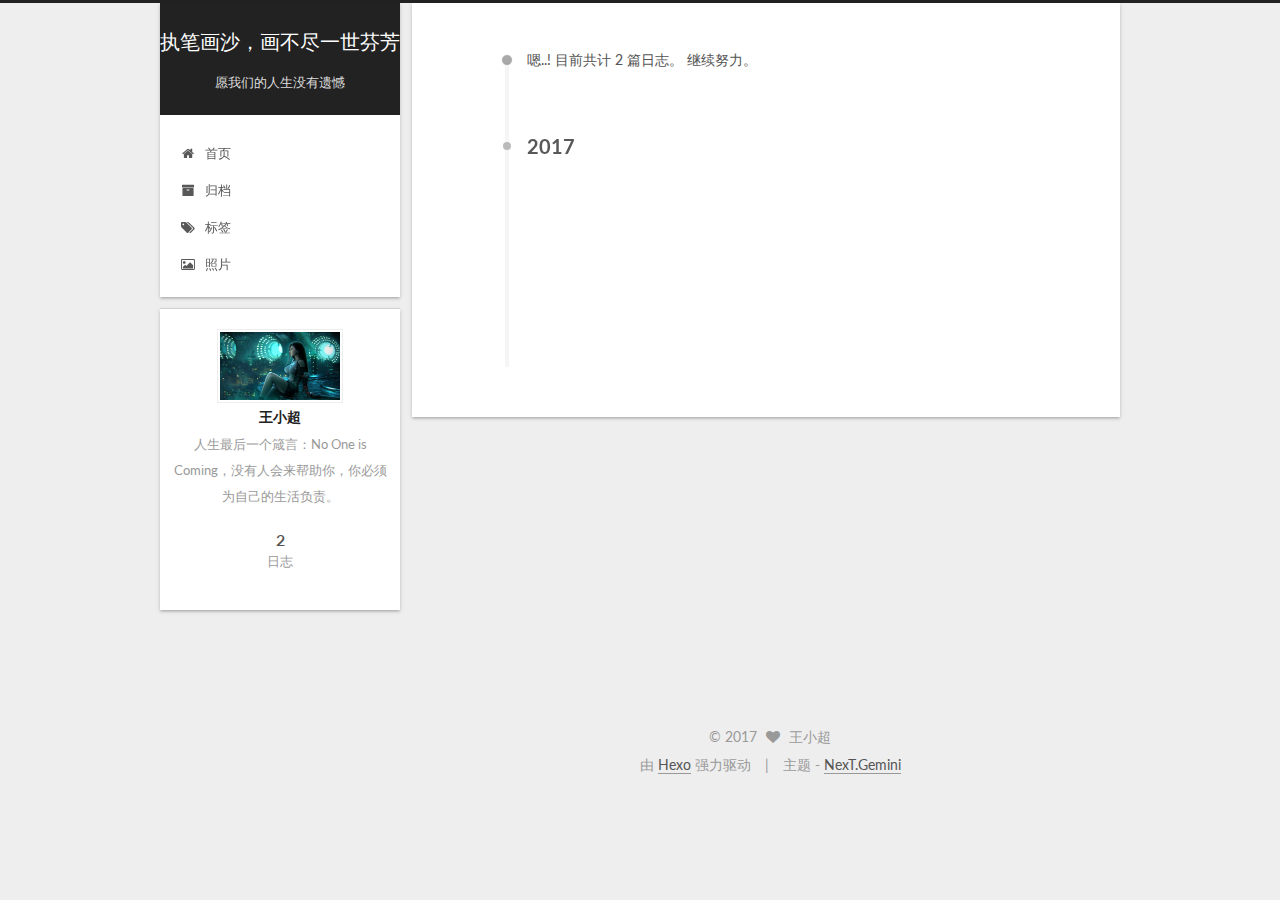
==== archives/index.html @ 7aa0190b "我的博客" ====
<!DOCTYPE html>



  


<html class="theme-next gemini use-motion" lang="zh-Hans">
<head>
  <meta charset="UTF-8"/>
<meta http-equiv="X-UA-Compatible" content="IE=edge" />
<meta name="viewport" content="width=device-width, initial-scale=1, maximum-scale=1"/>
<meta name="theme-color" content="#222">









<meta http-equiv="Cache-Control" content="no-transform" />
<meta http-equiv="Cache-Control" content="no-siteapp" />















  
  
  <link href="/lib/fancybox/source/jquery.fancybox.css?v=2.1.5" rel="stylesheet" type="text/css" />




  
  
  
  

  
    
    
  

  

  

  

  

  
    
    
    <link href="//fonts.googleapis.com/css?family=Lato:300,300italic,400,400italic,700,700italic&subset=latin,latin-ext" rel="stylesheet" type="text/css">
  






<link href="/lib/font-awesome/css/font-awesome.min.css?v=4.6.2" rel="stylesheet" type="text/css" />

<link href="/css/main.css?v=5.1.2" rel="stylesheet" type="text/css" />


  <meta name="keywords" content="Hexo, NexT" />








  <link rel="shortcut icon" type="image/x-icon" href="/favicon.ico?v=5.1.2" />






<meta name="description" content="人生最后一个箴言：No One is Coming，没有人会来帮助你，你必须为自己的生活负责。">
<meta property="og:type" content="website">
<meta property="og:title" content="执笔画沙，画不尽一世芬芳">
<meta property="og:url" content="http://yoursite.com/archives/index.html">
<meta property="og:site_name" content="执笔画沙，画不尽一世芬芳">
<meta property="og:description" content="人生最后一个箴言：No One is Coming，没有人会来帮助你，你必须为自己的生活负责。">
<meta property="og:locale" content="zh-Hans">
<meta name="twitter:card" content="summary">
<meta name="twitter:title" content="执笔画沙，画不尽一世芬芳">
<meta name="twitter:description" content="人生最后一个箴言：No One is Coming，没有人会来帮助你，你必须为自己的生活负责。">



<script type="text/javascript" id="hexo.configurations">
  var NexT = window.NexT || {};
  var CONFIG = {
    root: '/',
    scheme: 'Gemini',
    sidebar: {"position":"left","display":"post","offset":12,"offset_float":12,"b2t":false,"scrollpercent":false,"onmobile":false},
    fancybox: true,
    tabs: true,
    motion: true,
    duoshuo: {
      userId: '0',
      author: '博主'
    },
    algolia: {
      applicationID: '',
      apiKey: '',
      indexName: '',
      hits: {"per_page":10},
      labels: {"input_placeholder":"Search for Posts","hits_empty":"We didn't find any results for the search: ${query}","hits_stats":"${hits} results found in ${time} ms"}
    }
  };
</script>



  <link rel="canonical" href="http://yoursite.com/archives/"/>





  <title>归档 | 执笔画沙，画不尽一世芬芳</title>
  














</head>

<body itemscope itemtype="http://schema.org/WebPage" lang="zh-Hans">

  
  
    
  

  <div class="container sidebar-position-left  page-archive  ">
    <div class="headband"></div>

    <header id="header" class="header" itemscope itemtype="http://schema.org/WPHeader">
      <div class="header-inner"><div class="site-brand-wrapper">
  <div class="site-meta ">
    

    <div class="custom-logo-site-title">
      <a href="/"  class="brand" rel="start">
        <span class="logo-line-before"><i></i></span>
        <span class="site-title">执笔画沙，画不尽一世芬芳</span>
        <span class="logo-line-after"><i></i></span>
      </a>
    </div>
      
        <p class="site-subtitle">愿我们的人生没有遗憾</p>
      
  </div>

  <div class="site-nav-toggle">
    <button>
      <span class="btn-bar"></span>
      <span class="btn-bar"></span>
      <span class="btn-bar"></span>
    </button>
  </div>
</div>

<nav class="site-nav">
  

  
    <ul id="menu" class="menu">
      
        
        <li class="menu-item menu-item-home">
          <a href="/" rel="section">
            
              <i class="menu-item-icon fa fa-fw fa-home"></i> <br />
            
            首页
          </a>
        </li>
      
        
        <li class="menu-item menu-item-archives">
          <a href="/archives/" rel="section">
            
              <i class="menu-item-icon fa fa-fw fa-archive"></i> <br />
            
            归档
          </a>
        </li>
      
        
        <li class="menu-item menu-item-tags">
          <a href="/tags/" rel="section">
            
              <i class="menu-item-icon fa fa-fw fa-tags"></i> <br />
            
            标签
          </a>
        </li>
      
        
        <li class="menu-item menu-item-photo">
          <a href="/" rel="section">
            
              <i class="menu-item-icon fa fa-fw fa-photo"></i> <br />
            
            照片
          </a>
        </li>
      

      
    </ul>
  

  
</nav>



 </div>
    </header>

    <main id="main" class="main">
      <div class="main-inner">
        <div class="content-wrap">
          <div id="content" class="content">
            

  
  
  
  <div class="post-block archive">
    <div id="posts" class="posts-collapse">
      <span class="archive-move-on"></span>

      <span class="archive-page-counter">
        
        
        
          
        
        嗯..! 目前共计 2 篇日志。 继续努力。
      </span>

      

        
        
        

        
          
          <div class="collection-title">
            <h2 class="archive-year motion-element" id="archive-year-2017">2017</h2>
          </div>
        
        

        

  <article class="post post-type-normal" itemscope itemtype="http://schema.org/Article">
    <header class="post-header">

      <h2 class="post-title">
        
            <a class="post-title-link" href="/2017/08/12/王小小的博客/" itemprop="url">
              
                <span itemprop="name">使用说明书</span>
              
            </a>
        
      </h2>

      <div class="post-meta">
        <time class="post-time" itemprop="dateCreated"
              datetime="2017-08-12T22:20:38+08:00"
              content="2017-08-12" >
          08-12
        </time>
      </div>

    </header>
  </article>



      

        
        
        

        
        

        

  <article class="post post-type-normal" itemscope itemtype="http://schema.org/Article">
    <header class="post-header">

      <h2 class="post-title">
        
            <a class="post-title-link" href="/2017/08/12/hello-world/" itemprop="url">
              
                <span itemprop="name">Hello World</span>
              
            </a>
        
      </h2>

      <div class="post-meta">
        <time class="post-time" itemprop="dateCreated"
              datetime="2017-08-12T20:02:56+08:00"
              content="2017-08-12" >
          08-12
        </time>
      </div>

    </header>
  </article>



      

    </div>
  </div>
  
  
  

  



          </div>
          


          

        </div>
        
          
  
  <div class="sidebar-toggle">
    <div class="sidebar-toggle-line-wrap">
      <span class="sidebar-toggle-line sidebar-toggle-line-first"></span>
      <span class="sidebar-toggle-line sidebar-toggle-line-middle"></span>
      <span class="sidebar-toggle-line sidebar-toggle-line-last"></span>
    </div>
  </div>

  <aside id="sidebar" class="sidebar">
    
    <div class="sidebar-inner">

      

      

      <section class="site-overview sidebar-panel sidebar-panel-active">
        <div class="site-author motion-element" itemprop="author" itemscope itemtype="http://schema.org/Person">
          <img class="site-author-image" itemprop="image"
               src="/images/5.jpg"
               alt="王小超" />
          <p class="site-author-name" itemprop="name">王小超</p>
           
              <p class="site-description motion-element" itemprop="description">人生最后一个箴言：No One is Coming，没有人会来帮助你，你必须为自己的生活负责。</p>
          
        </div>
        <nav class="site-state motion-element">

          
            <div class="site-state-item site-state-posts">
              <a href="/archives/">
                <span class="site-state-item-count">2</span>
                <span class="site-state-item-name">日志</span>
              </a>
            </div>
          

          

          

        </nav>

        

        <div class="links-of-author motion-element">
          
        </div>

        
        

        
        

        


      </section>

      

      

    </div>
  </aside>


        
      </div>
    </main>

    <footer id="footer" class="footer">
      <div class="footer-inner">
        <div class="copyright" >
  
  &copy; 
  <span itemprop="copyrightYear">2017</span>
  <span class="with-love">
    <i class="fa fa-heart"></i>
  </span>
  <span class="author" itemprop="copyrightHolder">王小超</span>
</div>


<div class="powered-by">
  由 <a class="theme-link" href="https://hexo.io">Hexo</a> 强力驱动
</div>

<div class="theme-info">
  主题 -
  <a class="theme-link" href="https://github.com/iissnan/hexo-theme-next">
    NexT.Gemini
  </a>
</div>


        

        
      </div>
    </footer>

    
      <div class="back-to-top">
        <i class="fa fa-arrow-up"></i>
        
      </div>
    

  </div>

  

<script type="text/javascript">
  if (Object.prototype.toString.call(window.Promise) !== '[object Function]') {
    window.Promise = null;
  }
</script>









  












  
  <script type="text/javascript" src="/lib/jquery/index.js?v=2.1.3"></script>

  
  <script type="text/javascript" src="/lib/fastclick/lib/fastclick.min.js?v=1.0.6"></script>

  
  <script type="text/javascript" src="/lib/jquery_lazyload/jquery.lazyload.js?v=1.9.7"></script>

  
  <script type="text/javascript" src="/lib/velocity/velocity.min.js?v=1.2.1"></script>

  
  <script type="text/javascript" src="/lib/velocity/velocity.ui.min.js?v=1.2.1"></script>

  
  <script type="text/javascript" src="/lib/fancybox/source/jquery.fancybox.pack.js?v=2.1.5"></script>


  


  <script type="text/javascript" src="/js/src/utils.js?v=5.1.2"></script>

  <script type="text/javascript" src="/js/src/motion.js?v=5.1.2"></script>



  
  


  <script type="text/javascript" src="/js/src/affix.js?v=5.1.2"></script>

  <script type="text/javascript" src="/js/src/schemes/pisces.js?v=5.1.2"></script>



  
  
    <script type="text/javascript" id="motion.page.archive">
      $('.archive-year').velocity('transition.slideLeftIn');
    </script>
  


  


  <script type="text/javascript" src="/js/src/bootstrap.js?v=5.1.2"></script>



  


  




	





  





  






  





  

  

  

  

  

  

</body>
</html>
---- css/main.css ----
/* normalize.css v3.0.2 | MIT License | git.io/normalize */
html {
  font-family: sans-serif; /* 1 */
  -ms-text-size-adjust: 100%; /* 2 */
  -webkit-text-size-adjust: 100%; /* 2 */
}
body {
  margin: 0;
}
article,
aside,
details,
figcaption,
figure,
footer,
header,
hgroup,
main,
menu,
nav,
section,
summary {
  display: block;
}
audio,
canvas,
progress,
video {
  display: inline-block; /* 1 */
  vertical-align: baseline; /* 2 */
}
audio:not([controls]) {
  display: none;
  height: 0;
}
[hidden],
template {
  display: none;
}
a {
  background-color: transparent;
}
a:active,
a:hover {
  outline: 0;
}
abbr[title] {
  border-bottom: 1px dotted;
}
b,
strong {
  font-weight: bold;
}
dfn {
  font-style: italic;
}
h1 {
  font-size: 2em;
  margin: 0.67em 0;
}
mark {
  background: #ff0;
  color: #000;
}
small {
  font-size: 80%;
}
sub,
sup {
  font-size: 75%;
  line-height: 0;
  position: relative;
  vertical-align: baseline;
}
sup {
  top: -0.5em;
}
sub {
  bottom: -0.25em;
}
img {
  border: 0;
}
svg:not(:root) {
  overflow: hidden;
}
figure {
  margin: 1em 40px;
}
hr {
  -moz-box-sizing: content-box;
  box-sizing: content-box;
  height: 0;
}
pre {
  overflow: auto;
}
code,
kbd,
pre,
samp {
  font-family: monospace, monospace;
  font-size: 1em;
}
button,
input,
optgroup,
select,
textarea {
  color: inherit; /* 1 */
  font: inherit; /* 2 */
  margin: 0; /* 3 */
}
button {
  overflow: visible;
}
button,
select {
  text-transform: none;
}
button,
html input[type="button"],
input[type="reset"],
input[type="submit"] {
  -webkit-appearance: button; /* 2 */
  cursor: pointer; /* 3 */
}
button[disabled],
html input[disabled] {
  cursor: default;
}
button::-moz-focus-inner,
input::-moz-focus-inner {
  border: 0;
  padding: 0;
}
input {
  line-height: normal;
}
input[type="checkbox"],
input[type="radio"] {
  box-sizing: border-box; /* 1 */
  padding: 0; /* 2 */
}
input[type="number"]::-webkit-inner-spin-button,
input[type="number"]::-webkit-outer-spin-button {
  height: auto;
}
input[type="search"] {
  -webkit-appearance: textfield; /* 1 */
  -moz-box-sizing: content-box;
  -webkit-box-sizing: content-box; /* 2 */
  box-sizing: content-box;
}
input[type="search"]::-webkit-search-cancel-button,
input[type="search"]::-webkit-search-decoration {
  -webkit-appearance: none;
}
fieldset {
  border: 1px solid #c0c0c0;
  margin: 0 2px;
  padding: 0.35em 0.625em 0.75em;
}
legend {
  border: 0; /* 1 */
  padding: 0; /* 2 */
}
textarea {
  overflow: auto;
}
optgroup {
  font-weight: bold;
}
table {
  border-collapse: collapse;
  border-spacing: 0;
}
td,
th {
  padding: 0;
}
::selection {
  background: #262a30;
  color: #fff;
}
body {
  position: relative;
  font-family: 'Lato', "PingFang SC", "Microsoft YaHei", sans-serif;
  font-size: 14px;
  line-height: 2;
  color: #555;
  background: #eee;
}
@media (max-width: 767px) {
  body {
    padding-right: 0 !important;
  }
}
@media (min-width: 768px) and (max-width: 991px) {
  body {
    padding-right: 0 !important;
  }
}
@media (min-width: 1600px) {
  body {
    font-size: 16px;
  }
}
h1,
h2,
h3,
h4,
h5,
h6 {
  margin: 0;
  padding: 0;
  font-weight: bold;
  line-height: 1.5;
  font-family: 'Lato', "PingFang SC", "Microsoft YaHei", sans-serif;
}
h2,
h3,
h4,
h5,
h6 {
  margin: 20px 0 15px;
}
h1 {
  font-size: 22px;
}
@media (max-width: 767px) {
  h1 {
    font-size: 18px;
  }
}
h2 {
  font-size: 20px;
}
@media (max-width: 767px) {
  h2 {
    font-size: 16px;
  }
}
h3 {
  font-size: 18px;
}
@media (max-width: 767px) {
  h3 {
    font-size: 14px;
  }
}
h4 {
  font-size: 16px;
}
@media (max-width: 767px) {
  h4 {
    font-size: 12px;
  }
}
h5 {
  font-size: 14px;
}
@media (max-width: 767px) {
  h5 {
    font-size: 10px;
  }
}
h6 {
  font-size: 12px;
}
@media (max-width: 767px) {
  h6 {
    font-size: 8px;
  }
}
p {
  margin: 0 0 20px 0;
}
a {
  color: #555;
  text-decoration: none;
  border-bottom: 1px solid #999;
  word-wrap: break-word;
}
a:hover {
  color: #222;
  border-bottom-color: #222;
}
blockquote {
  margin: 0;
  padding: 0;
}
img {
  display: block;
  margin: auto;
  max-width: 100%;
  height: auto;
}
hr {
  margin: 40px 0;
  height: 3px;
  border: none;
  background-color: #ddd;
  background-image: repeating-linear-gradient(-45deg, #fff, #fff 4px, transparent 4px, transparent 8px);
}
blockquote {
  padding: 0 15px;
  color: #666;
  border-left: 4px solid #ddd;
}
blockquote cite::before {
  content: "-";
  padding: 0 5px;
}
dt {
  font-weight: 700;
}
dd {
  margin: 0;
  padding: 0;
}
.text-left {
  text-align: left;
}
.text-center {
  text-align: center;
}
.text-right {
  text-align: right;
}
.text-justify {
  text-align: justify;
}
.text-nowrap {
  white-space: nowrap;
}
.text-lowercase {
  text-transform: lowercase;
}
.text-uppercase {
  text-transform: uppercase;
}
.text-capitalize {
  text-transform: capitalize;
}
.center-block {
  display: block;
  margin-left: auto;
  margin-right: auto;
}
.clearfix:before,
.clearfix:after {
  content: " ";
  display: table;
}
.clearfix:after {
  clear: both;
}
.pullquote {
  width: 45%;
}
.pullquote.left {
  float: left;
  margin-left: 5px;
  margin-right: 10px;
}
.pullquote.right {
  float: right;
  margin-left: 10px;
  margin-right: 5px;
}
.affix.affix.affix {
  position: fixed;
}
.translation {
  margin-top: -20px;
  font-size: 14px;
  color: #999;
}
.scrollbar-measure {
  width: 100px;
  height: 100px;
  overflow: scroll;
  position: absolute;
  top: -9999px;
}
.use-motion .motion-element {
  opacity: 0;
}
table {
  margin: 20px 0;
  width: 100%;
  border-collapse: collapse;
  border-spacing: 0;
  border: 1px solid #ddd;
  font-size: 14px;
  table-layout: fixed;
  word-wrap: break-all;
}
table>tbody>tr:nth-of-type(odd) {
  background-color: #f9f9f9;
}
table>tbody>tr:hover {
  background-color: #f5f5f5;
}
caption,
th,
td {
  padding: 8px;
  text-align: left;
  vertical-align: middle;
  font-weight: normal;
}
th,
td {
  border-bottom: 3px solid #ddd;
  border-right: 1px solid #eee;
}
th {
  padding-bottom: 10px;
  font-weight: 700;
}
td {
  border-bottom-width: 1px;
}
html,
body {
  height: 100%;
}
.container {
  position: relative;
  min-height: 100%;
}
.header-inner {
  margin: 0 auto;
  padding: 100px 0 70px;
  width: calc(100% - 252px);
}
@media (min-width: 1600px) {
  .container .header-inner {
    width: 900px;
  }
}
.main {
  padding-bottom: 150px;
}
.main-inner {
  margin: 0 auto;
  width: calc(100% - 252px);
}
@media (min-width: 1600px) {
  .container .main-inner {
    width: 900px;
  }
}
.footer {
  position: absolute;
  left: 0;
  bottom: 0;
  width: 100%;
  min-height: 50px;
}
.footer-inner {
  box-sizing: border-box;
  margin: 20px auto;
  width: calc(100% - 252px);
}
@media (min-width: 1600px) {
  .container .footer-inner {
    width: 900px;
  }
}
pre,
.highlight {
  overflow: auto;
  margin: 20px 0;
  padding: 0;
  font-size: 13px;
  color: #4d4d4c;
  background: #f7f7f7;
  line-height: 1.6;
}
pre,
code {
  font-family: consolas, Menlo, "PingFang SC", "Microsoft YaHei", monospace;
}
code {
  padding: 2px 4px;
  word-wrap: break-word;
  color: #555;
  background: #eee;
  border-radius: 3px;
  font-size: 13px;
}
pre code {
  padding: 0;
  color: #4d4d4c;
  background: none;
  text-shadow: none;
}
.highlight {
  border-radius: 1px;
}
.highlight pre {
  border: none;
  margin: 0;
  padding: 10px 0;
}
.highlight table {
  margin: 0;
  width: auto;
  border: none;
}
.highlight td {
  border: none;
  padding: 0;
}
.highlight figcaption {
  font-size: 1em;
  color: #4d4d4c;
  line-height: 1em;
  margin-bottom: 1em;
}
.highlight figcaption:before,
.highlight figcaption:after {
  content: " ";
  display: table;
}
.highlight figcaption:after {
  clear: both;
}
.highlight figcaption a {
  float: right;
  color: #4d4d4c;
}
.highlight figcaption a:hover {
  border-bottom-color: #4d4d4c;
}
.highlight .gutter pre {
  padding-left: 10px;
  padding-right: 10px;
  color: #869194;
  text-align: right;
  background-color: #eff2f3;
}
.highlight .code pre {
  width: 100%;
  padding-left: 10px;
  padding-right: 10px;
  background-color: #f7f7f7;
}
.highlight .line {
  height: 20px;
}
.gutter {
  -webkit-user-select: none;
  -moz-user-select: none;
  -ms-user-select: none;
  user-select: none;
}
.gist table {
  width: auto;
}
.gist table td {
  border: none;
}
pre .deletion {
  background: #fdd;
}
pre .addition {
  background: #dfd;
}
pre .meta {
  color: #8959a8;
}
pre .comment {
  color: #8e908c;
}
pre .variable,
pre .attribute,
pre .tag,
pre .regexp,
pre .ruby .constant,
pre .xml .tag .title,
pre .xml .pi,
pre .xml .doctype,
pre .html .doctype,
pre .css .id,
pre .css .class,
pre .css .pseudo {
  color: #c82829;
}
pre .number,
pre .preprocessor,
pre .built_in,
pre .literal,
pre .params,
pre .constant,
pre .command {
  color: #f5871f;
}
pre .ruby .class .title,
pre .css .rules .attribute,
pre .string,
pre .value,
pre .inheritance,
pre .header,
pre .ruby .symbol,
pre .xml .cdata,
pre .special,
pre .number,
pre .formula {
  color: #718c00;
}
pre .title,
pre .css .hexcolor {
  color: #3e999f;
}
pre .function,
pre .python .decorator,
pre .python .title,
pre .ruby .function .title,
pre .ruby .title .keyword,
pre .perl .sub,
pre .javascript .title,
pre .coffeescript .title {
  color: #4271ae;
}
pre .keyword,
pre .javascript .function {
  color: #8959a8;
}
.full-image.full-image.full-image {
  border: none;
  max-width: 100%;
  width: auto;
  margin: 20px auto;
}
@media (min-width: 992px) {
  .full-image.full-image.full-image {
    max-width: none;
    width: 118%;
    margin: 0 -9%;
  }
}
.blockquote-center,
.page-home .post-type-quote blockquote,
.page-post-detail .post-type-quote blockquote {
  position: relative;
  margin: 40px 0;
  padding: 0;
  border-left: none;
  text-align: center;
}
.blockquote-center::before,
.page-home .post-type-quote blockquote::before,
.page-post-detail .post-type-quote blockquote::before,
.blockquote-center::after,
.page-home .post-type-quote blockquote::after,
.page-post-detail .post-type-quote blockquote::after {
  position: absolute;
  content: ' ';
  display: block;
  width: 100%;
  height: 24px;
  opacity: 0.2;
  background-repeat: no-repeat;
  background-position: 0 -6px;
  background-size: 22px 22px;
}
.blockquote-center::before,
.page-home .post-type-quote blockquote::before,
.page-post-detail .post-type-quote blockquote::before {
  top: -20px;
  background-image: url("../images/quote-l.svg");
  border-top: 1px solid #ccc;
}
.blockquote-center::after,
.page-home .post-type-quote blockquote::after,
.page-post-detail .post-type-quote blockquote::after {
  bottom: -20px;
  background-image: url("../images/quote-r.svg");
  border-bottom: 1px solid #ccc;
  background-position: 100% 8px;
}
.blockquote-center p,
.page-home .post-type-quote blockquote p,
.page-post-detail .post-type-quote blockquote p,
.blockquote-center div,
.page-home .post-type-quote blockquote div,
.page-post-detail .post-type-quote blockquote div {
  text-align: center;
}
.post .post-body .group-picture img {
  box-sizing: border-box;
  padding: 0 3px;
  border: none;
}
.post .group-picture-row {
  overflow: hidden;
  margin-top: 6px;
}
.post .group-picture-row:first-child {
  margin-top: 0;
}
.post .group-picture-column {
  float: left;
}
.page-post-detail .post-body .group-picture-column {
  float: none;
  margin-top: 10px;
  width: auto !important;
}
.page-post-detail .post-body .group-picture-column img {
  margin: 0 auto;
}
.page-archive .group-picture-container {
  overflow: hidden;
}
.page-archive .group-picture-row {
  float: left;
}
.page-archive .group-picture-row:first-child {
  margin-top: 6px;
}
.page-archive .group-picture-column {
  max-width: 150px;
  max-height: 150px;
}
.post-body .note {
  position: relative;
  padding: 15px;
  margin-bottom: 20px;
  border: 1px solid #eee;
  border-left-width: 5px;
  border-radius: 3px;
}
.post-body .note h2,
.post-body .note h3,
.post-body .note h4,
.post-body .note h5,
.post-body .note h6 {
  margin-top: 0;
  margin-bottom: 0;
  border-bottom: initial;
  padding-top: 0 !important;
}
.post-body .note p:first-child,
.post-body .note ul:first-child,
.post-body .note ol:first-child,
.post-body .note table:first-child,
.post-body .note pre:first-child,
.post-body .note blockquote:first-child {
  margin-top: 0;
}
.post-body .note p:last-child,
.post-body .note ul:last-child,
.post-body .note ol:last-child,
.post-body .note table:last-child,
.post-body .note pre:last-child,
.post-body .note blockquote:last-child {
  margin-bottom: 0;
}
.post-body .note.default {
  border-left-color: #777;
}
.post-body .note.default h2,
.post-body .note.default h3,
.post-body .note.default h4,
.post-body .note.default h5,
.post-body .note.default h6 {
  color: #777;
}
.post-body .note.primary {
  border-left-color: #6f42c1;
}
.post-body .note.primary h2,
.post-body .note.primary h3,
.post-body .note.primary h4,
.post-body .note.primary h5,
.post-body .note.primary h6 {
  color: #6f42c1;
}
.post-body .note.info {
  border-left-color: #428bca;
}
.post-body .note.info h2,
.post-body .note.info h3,
.post-body .note.info h4,
.post-body .note.info h5,
.post-body .note.info h6 {
  color: #428bca;
}
.post-body .note.success {
  border-left-color: #5cb85c;
}
.post-body .note.success h2,
.post-body .note.success h3,
.post-body .note.success h4,
.post-body .note.success h5,
.post-body .note.success h6 {
  color: #5cb85c;
}
.post-body .note.warning {
  border-left-color: #f0ad4e;
}
.post-body .note.warning h2,
.post-body .note.warning h3,
.post-body .note.warning h4,
.post-body .note.warning h5,
.post-body .note.warning h6 {
  color: #f0ad4e;
}
.post-body .note.danger {
  border-left-color: #d9534f;
}
.post-body .note.danger h2,
.post-body .note.danger h3,
.post-body .note.danger h4,
.post-body .note.danger h5,
.post-body .note.danger h6 {
  color: #d9534f;
}
.post-body .label {
  display: inline;
  padding: 0 2px;
  white-space: nowrap;
}
.post-body .label.default {
  background-color: #f0f0f0;
}
.post-body .label.primary {
  background-color: #efe6f7;
}
.post-body .label.info {
  background-color: #e5f2f8;
}
.post-body .label.success {
  background-color: #e7f4e9;
}
.post-body .label.warning {
  background-color: #fcf6e1;
}
.post-body .label.danger {
  background-color: #fae8eb;
}
.post-body .tabs {
  position: relative;
  display: block;
  margin-bottom: 20px;
  padding-top: 10px;
}
.post-body .tabs ul.nav-tabs {
  margin: 0;
  padding: 0;
  display: flex;
  margin-bottom: -1px;
}
@media (max-width: 413px) {
  .post-body .tabs ul.nav-tabs {
    display: block;
    margin-bottom: 5px;
  }
}
.post-body .tabs ul.nav-tabs li.tab {
  list-style-type: none !important;
  margin: 0 0.25em 0 0;
  border-top: 3px solid transparent;
  border-left: 1px solid transparent;
  border-right: 1px solid transparent;
}
@media (max-width: 413px) {
  .post-body .tabs ul.nav-tabs li.tab {
    margin: initial;
    border-top: 1px solid transparent;
    border-left: 3px solid transparent;
    border-right: 1px solid transparent;
    border-bottom: 1px solid transparent;
  }
}
.post-body .tabs ul.nav-tabs li.tab a {
  outline: 0;
  border-bottom: initial;
  display: block;
  line-height: 1.8em;
  padding: 0.25em 0.75em;
  transition-duration: 0.2s;
  transition-timing-function: ease-out;
  transition-delay: 0s;
}
.post-body .tabs ul.nav-tabs li.tab a i {
  width: 1.285714285714286em;
}
.post-body .tabs ul.nav-tabs li.tab.active {
  border-top: 3px solid #fc6423;
  border-left: 1px solid #ddd;
  border-right: 1px solid #ddd;
  background-color: #fff;
}
@media (max-width: 413px) {
  .post-body .tabs ul.nav-tabs li.tab.active {
    border-top: 1px solid #ddd;
    border-left: 3px solid #fc6423;
    border-right: 1px solid #ddd;
    border-bottom: 1px solid #ddd;
  }
}
.post-body .tabs ul.nav-tabs li.tab.active a {
  cursor: default;
  color: #555;
}
.post-body .tabs .tab-content {
  background-color: #fff;
}
.post-body .tabs .tab-content .tab-pane {
  border: 1px solid #ddd;
  padding: 20px 20px 0 20px;
}
.post-body .tabs .tab-content .tab-pane:not(.active) {
  display: none !important;
}
.post-body .tabs .tab-content .tab-pane.active {
  display: block !important;
}
.btn {
  display: inline-block;
  padding: 0 20px;
  font-size: 14px;
  color: #fff;
  background: #222;
  border: 2px solid #555;
  text-decoration: none;
  border-radius: 0;
  transition-property: background-color;
  transition-duration: 0.2s;
  transition-timing-function: ease-in-out;
  transition-delay: 0s;
}
.btn:hover,
.post-button .btn:hover {
  border-color: #222;
  color: #fff;
  background: #222;
}
.btn-bar {
  display: block;
  width: 22px;
  height: 2px;
  background: #555;
  border-radius: 1px;
}
.btn-bar+.btn-bar {
  margin-top: 4px;
}
.pagination {
  margin: 120px 0 40px;
  text-align: center;
  border-top: 1px solid #eee;
}
.page-number-basic,
.pagination .prev,
.pagination .next,
.pagination .page-number,
.pagination .space {
  display: inline-block;
  position: relative;
  top: -1px;
  margin: 0 10px;
  padding: 0 10px;
  line-height: 30px;
}
@media (max-width: 767px) {
  .page-number-basic,
  .pagination .prev,
  .pagination .next,
  .pagination .page-number,
  .pagination .space {
    margin: 0 5px;
  }
}
.pagination .prev,
.pagination .next,
.pagination .page-number {
  border-bottom: 0;
  border-top: 1px solid #eee;
  transition-property: border-color;
  transition-duration: 0.2s;
  transition-timing-function: ease-in-out;
  transition-delay: 0s;
}
.pagination .prev:hover,
.pagination .next:hover,
.pagination .page-number:hover {
  border-top-color: #222;
}
.pagination .space {
  padding: 0;
  margin: 0;
}
.pagination .prev {
  margin-left: 0;
}
.pagination .next {
  margin-right: 0;
}
.pagination .page-number.current {
  color: #fff;
  background: #ccc;
  border-top-color: #ccc;
}
@media (max-width: 767px) {
  .pagination {
    border-top: none;
  }
  .pagination .prev,
  .pagination .next,
  .pagination .page-number {
    margin-bottom: 10px;
    border-top: 0;
    border-bottom: 1px solid #eee;
  }
  .pagination .prev:hover,
  .pagination .next:hover,
  .pagination .page-number:hover {
    border-bottom-color: #222;
  }
}
.comments {
  margin: 60px 20px 0;
}
.tag-cloud {
  text-align: center;
}
.tag-cloud a {
  display: inline-block;
  margin: 10px;
}
.back-to-top {
  box-sizing: border-box;
  position: fixed;
  bottom: -100px;
  right: 30px;
  z-index: 1050;
  padding: 0 6px;
  width: 24px;
  background: #222;
  font-size: 12px;
  opacity: 0.6;
  color: #fff;
  cursor: pointer;
  text-align: center;
  -webkit-transform: translateZ(0);
  transition-property: bottom;
  transition-duration: 0.2s;
  transition-timing-function: ease-in-out;
  transition-delay: 0s;
}
@media (min-width: 768px) and (max-width: 991px) {
  .back-to-top {
    display: none !important;
  }
}
@media (max-width: 767px) {
  .back-to-top {
    display: none !important;
  }
}
.back-to-top.back-to-top-on {
  bottom: 30px;
}
.header {
  background: transparent;
}
.header-inner {
  position: relative;
}
.headband {
  height: 3px;
  background: #222;
}
.site-meta {
  margin: 0;
  text-align: center;
}
@media (max-width: 767px) {
  .site-meta {
    text-align: center;
  }
}
.brand {
  position: relative;
  display: inline-block;
  padding: 0 40px;
  color: #fff;
  background: #222;
  border-bottom: none;
}
.brand:hover {
  color: #fff;
}
.logo {
  display: inline-block;
  margin-right: 5px;
  line-height: 36px;
  vertical-align: top;
}
.site-title {
  display: inline-block;
  vertical-align: top;
  line-height: 36px;
  font-size: 20px;
  font-weight: normal;
  font-family: 'Lato', "PingFang SC", "Microsoft YaHei", sans-serif;
}
.site-subtitle {
  margin-top: 10px;
  font-size: 13px;
  color: #ddd;
}
.use-motion .brand {
  opacity: 0;
}
.use-motion .logo,
.use-motion .site-title,
.use-motion .site-subtitle {
  opacity: 0;
  position: relative;
  top: -10px;
}
.site-nav-toggle {
  display: none;
  position: absolute;
  top: 10px;
  left: 10px;
}
@media (max-width: 767px) {
  .site-nav-toggle {
    display: block;
  }
}
.site-nav-toggle button {
  margin-top: 2px;
  padding: 9px 10px;
  background: transparent;
  border: none;
}
@media (max-width: 767px) {
  .site-nav {
    display: none;
    margin: 0 -10px;
    padding: 0 10px;
    clear: both;
    border-top: 1px solid #ddd;
  }
}
@media (min-width: 768px) and (max-width: 991px) {
  .site-nav {
    display: block !important;
  }
}
@media (min-width: 992px) {
  .site-nav {
    display: block !important;
  }
}
.menu {
  margin-top: 20px;
  padding-left: 0;
  text-align: center;
}
.menu .menu-item {
  display: inline-block;
  margin: 0 10px;
  list-style: none;
}
@media screen and (max-width: 767px) {
  .menu .menu-item {
    margin-top: 10px;
  }
}
.menu .menu-item a {
  display: block;
  font-size: 13px;
  line-height: inherit;
  border-bottom: 1px solid transparent;
  transition-property: border-color;
  transition-duration: 0.2s;
  transition-timing-function: ease-in-out;
  transition-delay: 0s;
}
.menu .menu-item a:hover,
.menu-item-active a {
  border-bottom-color: #222;
}
.menu .menu-item .fa {
  margin-right: 5px;
}
.use-motion .menu-item {
  opacity: 0;
}
.post-body {
  font-family: 'Lato', "PingFang SC", "Microsoft YaHei", sans-serif;
}
@media (max-width: 767px) {
  .post-body {
    word-break: break-word;
  }
}
.post-body .fancybox img {
  display: block !important;
  margin: 0 auto;
  cursor: pointer;
  cursor: zoom-in;
  cursor: -webkit-zoom-in;
}
.post-body .image-caption,
.post-body .figure .caption {
  margin: 10px auto 15px;
  text-align: center;
  font-size: 14px;
  color: #999;
  font-weight: bold;
  line-height: 1;
}
.post-sticky-flag {
  display: inline-block;
  font-size: 16px;
  -ms-transform: rotate(30deg);
  -webkit-transform: rotate(30deg);
  -moz-transform: rotate(30deg);
  -ms-transform: rotate(30deg);
  -o-transform: rotate(30deg);
  transform: rotate(30deg);
}
.posts-expand {
  padding-top: 40px;
}
@media (max-width: 767px) {
  .posts-expand {
    margin: 0 20px;
  }
  .post-body pre {
    padding: 10px;
  }
  .post-body pre .gutter pre {
    padding-right: 10px;
  }
  .post-body .highlight {
    margin-left: 0px;
    margin-right: 0px;
    padding: 0;
  }
  .post-body .highlight .gutter pre {
    padding-right: 10px;
  }
}
@media (min-width: 992px) {
  .posts-expand .post-body {
    text-align: justify;
  }
}
.posts-expand .post-body h2,
.posts-expand .post-body h3,
.posts-expand .post-body h4,
.posts-expand .post-body h5,
.posts-expand .post-body h6 {
  padding-top: 10px;
}
.posts-expand .post-body h2 .header-anchor,
.posts-expand .post-body h3 .header-anchor,
.posts-expand .post-body h4 .header-anchor,
.posts-expand .post-body h5 .header-anchor,
.posts-expand .post-body h6 .header-anchor {
  float: right;
  margin-left: 10px;
  color: #ccc;
  border-bottom-style: none;
  visibility: hidden;
}
.posts-expand .post-body h2 .header-anchor:hover,
.posts-expand .post-body h3 .header-anchor:hover,
.posts-expand .post-body h4 .header-anchor:hover,
.posts-expand .post-body h5 .header-anchor:hover,
.posts-expand .post-body h6 .header-anchor:hover {
  color: inherit;
}
.posts-expand .post-body h2:hover .header-anchor,
.posts-expand .post-body h3:hover .header-anchor,
.posts-expand .post-body h4:hover .header-anchor,
.posts-expand .post-body h5:hover .header-anchor,
.posts-expand .post-body h6:hover .header-anchor {
  visibility: visible;
}
.posts-expand .post-body ul li {
  list-style: circle;
}
.posts-expand .post-body img {
  box-sizing: border-box;
  margin: auto;
  padding: 3px;
  border: 1px solid #ddd;
}
.posts-expand .fancybox img {
  margin: 0 auto;
}
@media (max-width: 767px) {
  .posts-collapse {
    margin: 0 20px;
  }
  .posts-collapse .post-title,
  .posts-collapse .post-meta {
    display: block;
    width: auto;
    text-align: left;
  }
}
.posts-collapse {
  position: relative;
  z-index: 1010;
  margin-left: 55px;
}
.posts-collapse::after {
  content: " ";
  position: absolute;
  top: 20px;
  left: 0;
  margin-left: -2px;
  width: 4px;
  height: 100%;
  background: #f5f5f5;
  z-index: -1;
}
@media (max-width: 767px) {
  .posts-collapse {
    margin: 0 20px;
  }
}
.posts-collapse .collection-title {
  position: relative;
  margin: 60px 0;
}
.posts-collapse .collection-title h1,
.posts-collapse .collection-title h2 {
  margin-left: 20px;
}
.posts-collapse .collection-title small {
  color: #bbb;
  margin-left: 5px;
}
.posts-collapse .collection-title::before {
  content: " ";
  position: absolute;
  left: 0;
  top: 50%;
  margin-left: -4px;
  margin-top: -4px;
  width: 8px;
  height: 8px;
  background: #bbb;
  border-radius: 50%;
}
.posts-collapse .post {
  margin: 30px 0;
}
.posts-collapse .post-header {
  position: relative;
  transition-duration: 0.2s;
  transition-timing-function: ease-in-out;
  transition-delay: 0s;
  transition-property: border;
  border-bottom: 1px dashed #ccc;
}
.posts-collapse .post-header::before {
  content: " ";
  position: absolute;
  left: 0;
  top: 12px;
  width: 6px;
  height: 6px;
  margin-left: -4px;
  background: #bbb;
  border-radius: 50%;
  border: 1px solid #fff;
  transition-duration: 0.2s;
  transition-timing-function: ease-in-out;
  transition-delay: 0s;
  transition-property: background;
}
.posts-collapse .post-header:hover {
  border-bottom-color: #666;
}
.posts-collapse .post-header:hover::before {
  background: #222;
}
.posts-collapse .post-meta {
  position: absolute;
  font-size: 12px;
  left: 20px;
  top: 5px;
}
.posts-collapse .post-comments-count {
  display: none;
}
.posts-collapse .post-title {
  margin-left: 60px;
  font-size: 16px;
  font-weight: normal;
  line-height: inherit;
}
.posts-collapse .post-title::after {
  margin-left: 3px;
  opacity: 0.6;
}
.posts-collapse .post-title a {
  color: #666;
  border-bottom: none;
}
.page-home .post-type-quote .post-header,
.page-post-detail .post-type-quote .post-header,
.page-home .post-type-quote .post-tags,
.page-post-detail .post-type-quote .post-tags {
  display: none;
}
.posts-expand .post-title {
  font-size: 26px;
  text-align: center;
  word-break: break-word;
  font-weight: 400;
}
@media (max-width: 767px) {
  .posts-expand .post-title {
    font-size: 22px;
  }
}
.posts-expand .post-title-link {
  display: inline-block;
  position: relative;
  color: #555;
  border-bottom: none;
  line-height: 1.2;
  vertical-align: top;
}
.posts-expand .post-title-link::before {
  content: "";
  position: absolute;
  width: 100%;
  height: 2px;
  bottom: 0;
  left: 0;
  background-color: #000;
  visibility: hidden;
  -webkit-transform: scaleX(0);
  -moz-transform: scaleX(0);
  -ms-transform: scaleX(0);
  -o-transform: scaleX(0);
  transform: scaleX(0);
  transition-duration: 0.2s;
  transition-timing-function: ease-in-out;
  transition-delay: 0s;
}
.posts-expand .post-title-link:hover::before {
  visibility: visible;
  -webkit-transform: scaleX(1);
  -moz-transform: scaleX(1);
  -ms-transform: scaleX(1);
  -o-transform: scaleX(1);
  transform: scaleX(1);
}
.posts-expand .post-title-link .fa {
  font-size: 16px;
}
.posts-expand .post-meta {
  margin: 3px 0 60px 0;
  color: #999;
  font-family: 'Lato', "PingFang SC", "Microsoft YaHei", sans-serif;
  font-size: 12px;
  text-align: center;
}
.posts-expand .post-meta .post-category-list {
  display: inline-block;
  margin: 0;
  padding: 3px;
}
.posts-expand .post-meta .post-category-list-link {
  color: #999;
}
.posts-expand .post-meta .post-description {
  font-size: 14px;
  margin-top: 2px;
}
.post-wordcount {
  display: inline-block;
}
.post-meta-divider {
  margin: 0 0.5em;
}
.post-meta-item-icon {
  margin-right: 3px;
}
@media (min-width: 768px) and (max-width: 991px) {
  .post-meta-item-icon {
    display: inline-block;
  }
}
@media (max-width: 767px) {
  .post-meta-item-icon {
    display: inline-block;
  }
}
@media (min-width: 768px) and (max-width: 991px) {
  .post-meta-item-text {
    display: none;
  }
}
@media (max-width: 767px) {
  .post-meta-item-text {
    display: none;
  }
}
@media (max-width: 767px) {
  .posts-expand .post-comments-count {
    display: none;
  }
}
.post-button {
  margin-top: 50px;
}
.post-button .btn {
  color: #555;
  font-size: 14px;
  background: #fff;
  border-radius: 2px;
  line-height: 2;
  margin: 0 4px 8px 4px;
}
.post-button .fa-fw {
  width: 1.285714285714286em;
  text-align: left;
}
.posts-expand .post-tags {
  margin-top: 40px;
  text-align: center;
}
.posts-expand .post-tags a {
  display: inline-block;
  margin-right: 10px;
  font-size: 13px;
}
.post-nav {
  display: table;
  margin-top: 15px;
  width: 100%;
  border-top: 1px solid #eee;
}
.post-nav-divider {
  display: table-cell;
  width: 10%;
}
.post-nav-item {
  display: table-cell;
  padding: 10px 0 0 0;
  width: 45%;
  vertical-align: top;
}
.post-nav-item a {
  position: relative;
  display: block;
  line-height: 25px;
  font-size: 14px;
  color: #555;
  border-bottom: none;
}
.post-nav-item a:hover {
  color: #222;
  border-bottom: none;
}
.post-nav-item a:active {
  top: 2px;
}
.post-nav-item .fa {
  position: absolute;
  top: 8px;
  left: 0;
  font-size: 12px;
}
.post-nav-next a {
  padding-left: 15px;
}
.post-nav-prev {
  text-align: right;
}
.post-nav-prev a {
  padding-right: 15px;
}
.post-nav-prev .fa {
  right: 0;
  left: auto;
}
.posts-expand .post-eof {
  display: block;
  margin: 80px auto 60px;
  width: 8%;
  height: 1px;
  background: #ccc;
  text-align: center;
}
.post:last-child .post-eof.post-eof.post-eof {
  display: none;
}
.post-gallery {
  display: table;
  table-layout: fixed;
  width: 100%;
  border-collapse: separate;
}
.post-gallery-row {
  display: table-row;
}
.post-gallery .post-gallery-img {
  display: table-cell;
  text-align: center;
  vertical-align: middle;
  border: none;
}
.post-gallery .post-gallery-img img {
  max-width: 100%;
  max-height: 100%;
  border: none;
}
.fancybox-close,
.fancybox-close:hover {
  border: none;
}
.rtl.post-body p,
.rtl.post-body a,
.rtl.post-body h1,
.rtl.post-body h2,
.rtl.post-body h3,
.rtl.post-body h4,
.rtl.post-body h5,
.rtl.post-body h6,
.rtl.post-body li,
.rtl.post-body ul,
.rtl.post-body ol {
  direction: rtl;
  font-family: UKIJ Ekran;
}
.rtl.post-title {
  font-family: UKIJ Ekran;
}
.sidebar {
  position: fixed;
  right: 0;
  top: 0;
  bottom: 0;
  width: 0;
  z-index: 1040;
  box-shadow: inset 0 2px 6px #000;
  background: #222;
  -webkit-transform: translateZ(0);
}
.sidebar a {
  color: #999;
  border-bottom-color: #555;
}
.sidebar a:hover {
  color: #eee;
}
@media (min-width: 768px) and (max-width: 991px) {
  .sidebar {
    display: none !important;
  }
}
@media (max-width: 767px) {
  .sidebar {
    display: none !important;
  }
}
.sidebar-inner {
  position: relative;
  padding: 20px 10px;
  color: #999;
  text-align: center;
}
.sidebar-toggle {
  position: fixed;
  right: 30px;
  bottom: 45px;
  width: 14px;
  height: 14px;
  padding: 5px;
  background: #222;
  line-height: 0;
  z-index: 1050;
  cursor: pointer;
  -webkit-transform: translateZ(0);
}
@media (min-width: 768px) and (max-width: 991px) {
  .sidebar-toggle {
    display: none !important;
  }
}
@media (max-width: 767px) {
  .sidebar-toggle {
    display: none !important;
  }
}
.sidebar-toggle-line {
  position: relative;
  display: inline-block;
  vertical-align: top;
  height: 2px;
  width: 100%;
  background: #fff;
  margin-top: 3px;
}
.sidebar-toggle-line:first-child {
  margin-top: 0;
}
.site-author-image {
  display: block;
  margin: 0 auto;
  padding: 2px;
  max-width: 120px;
  height: auto;
  border: 1px solid #eee;
}
.site-author-name {
  margin: 0;
  text-align: center;
  color: #222;
  font-weight: 600;
}
.site-description {
  margin-top: 0;
  text-align: center;
  font-size: 13px;
  color: #999;
}
.site-state {
  overflow: hidden;
  line-height: 1.4;
  white-space: nowrap;
  text-align: center;
}
.site-state-item {
  display: inline-block;
  padding: 0 15px;
  border-left: 1px solid #eee;
}
.site-state-item:first-child {
  border-left: none;
}
.site-state-item a {
  border-bottom: none;
}
.site-state-item-count {
  display: block;
  text-align: center;
  color: inherit;
  font-weight: 600;
  font-size: 16px;
}
.site-state-item-name {
  font-size: 13px;
  color: #999;
}
.feed-link {
  margin-top: 20px;
}
.feed-link a {
  display: inline-block;
  padding: 0 15px;
  color: #fc6423;
  border: 1px solid #fc6423;
  border-radius: 4px;
}
.feed-link a i {
  color: #fc6423;
  font-size: 14px;
}
.feed-link a:hover {
  color: #fff;
  background: #fc6423;
}
.feed-link a:hover i {
  color: #fff;
}
.links-of-author {
  margin-top: 20px;
  display: flex;
  flex-wrap: wrap;
  justify-content: center;
}
.links-of-author a {
  display: inline-block;
  vertical-align: middle;
  margin-right: 10px;
  margin-bottom: 10px;
  border-bottom-color: #555;
  font-size: 13px;
}
.links-of-author a:before {
  display: inline-block;
  vertical-align: middle;
  margin-right: 3px;
  content: " ";
  width: 4px;
  height: 4px;
  border-radius: 50%;
  background: #ff039d;
}
.links-of-blogroll {
  font-size: 13px;
}
.links-of-blogroll-title {
  margin-top: 20px;
  font-size: 14px;
  font-weight: 600;
}
.links-of-blogroll-list {
  margin: 0;
  padding: 0;
  list-style: none;
}
.links-of-blogroll-item {
  padding: 2px 10px;
}
.sidebar-nav {
  margin: 0 0 20px;
  padding-left: 0;
}
.sidebar-nav li {
  display: inline-block;
  cursor: pointer;
  border-bottom: 1px solid transparent;
  font-size: 14px;
  color: #555;
}
.sidebar-nav li:hover {
  color: #fc6423;
}
.page-post-detail .sidebar-nav-toc {
  padding: 0 5px;
}
.page-post-detail .sidebar-nav-overview {
  margin-left: 10px;
}
.sidebar-nav .sidebar-nav-active {
  color: #fc6423;
  border-bottom-color: #fc6423;
}
.sidebar-nav .sidebar-nav-active:hover {
  color: #fc6423;
}
.sidebar-panel {
  display: none;
}
.sidebar-panel-active {
  display: block;
}
.post-toc-empty {
  font-size: 14px;
  color: #666;
}
.post-toc-wrap {
  overflow: hidden;
}
.post-toc {
  overflow: auto;
}
.post-toc ol {
  margin: 0;
  padding: 0 2px 5px 10px;
  text-align: left;
  list-style: none;
  font-size: 14px;
}
.post-toc ol > ol {
  padding-left: 0;
}
.post-toc ol a {
  transition-duration: 0.2s;
  transition-timing-function: ease-in-out;
  transition-delay: 0s;
  transition-property: all;
  color: #666;
  border-bottom-color: #ccc;
}
.post-toc ol a:hover {
  color: #000;
  border-bottom-color: #000;
}
.post-toc .nav-item {
  overflow: hidden;
  text-overflow: ellipsis;
  white-space: nowrap;
  line-height: 1.8;
}
.post-toc .nav .nav-child {
  display: none;
}
.post-toc .nav .active > .nav-child {
  display: block;
}
.post-toc .nav .active-current > .nav-child {
  display: block;
}
.post-toc .nav .active-current > .nav-child > .nav-item {
  display: block;
}
.post-toc .nav .active > a {
  color: #fc6423;
  border-bottom-color: #fc6423;
}
.post-toc .nav .active-current > a {
  color: #fc6423;
}
.post-toc .nav .active-current > a:hover {
  color: #fc6423;
}
.footer {
  font-size: 14px;
  color: #999;
}
.footer img {
  border: none;
}
.footer-inner {
  text-align: center;
}
.with-love {
  display: inline-block;
  margin: 0 5px;
}
.powered-by,
.theme-info {
  display: inline-block;
}
.powered-by {
  margin-right: 10px;
}
.powered-by::after {
  content: "|";
  padding-left: 10px;
}
.cc-license {
  margin-top: 10px;
  text-align: center;
}
.cc-license .cc-opacity {
  opacity: 0.7;
  border-bottom: none;
}
.cc-license .cc-opacity:hover {
  opacity: 0.9;
}
.cc-license img {
  display: inline-block;
}
.theme-next #ds-thread #ds-reset {
  color: #555;
}
.theme-next #ds-thread #ds-reset .ds-replybox {
  margin-bottom: 30px;
}
.theme-next #ds-thread #ds-reset .ds-replybox .ds-avatar,
.theme-next #ds-reset .ds-avatar img {
  box-shadow: none;
}
.theme-next #ds-thread #ds-reset .ds-textarea-wrapper {
  border-color: #c7d4e1;
  background: none;
  border-top-right-radius: 3px;
  border-top-left-radius: 3px;
}
.theme-next #ds-thread #ds-reset .ds-textarea-wrapper textarea {
  height: 60px;
}
.theme-next #ds-reset .ds-rounded-top {
  border-radius: 0;
}
.theme-next #ds-thread #ds-reset .ds-post-toolbar {
  box-sizing: border-box;
  border: 1px solid #c7d4e1;
  background: #f6f8fa;
}
.theme-next #ds-thread #ds-reset .ds-post-options {
  height: 40px;
  border: none;
  background: none;
}
.theme-next #ds-thread #ds-reset .ds-toolbar-buttons {
  top: 11px;
}
.theme-next #ds-thread #ds-reset .ds-sync {
  top: 5px;
}
.theme-next #ds-thread #ds-reset .ds-post-button {
  top: 4px;
  right: 5px;
  width: 90px;
  height: 30px;
  border: 1px solid #c5ced7;
  border-radius: 3px;
  background-image: linear-gradient(#fbfbfc, #f5f7f9);
  color: #60676d;
}
.theme-next #ds-thread #ds-reset .ds-post-button:hover {
  background-position: 0 -30px;
  color: #60676d;
}
.theme-next #ds-thread #ds-reset .ds-comments-info {
  padding: 10px 0;
}
.theme-next #ds-thread #ds-reset .ds-sort {
  display: none;
}
.theme-next #ds-thread #ds-reset li.ds-tab a.ds-current {
  border: none;
  background: #f6f8fa;
  color: #60676d;
}
.theme-next #ds-thread #ds-reset li.ds-tab a.ds-current:hover {
  background-color: #e9f0f7;
  color: #60676d;
}
.theme-next #ds-thread #ds-reset li.ds-tab a {
  border-radius: 2px;
  padding: 5px;
}
.theme-next #ds-thread #ds-reset .ds-login-buttons p {
  color: #999;
  line-height: 36px;
}
.theme-next #ds-thread #ds-reset .ds-login-buttons .ds-service-list li {
  height: 28px;
}
.theme-next #ds-thread #ds-reset .ds-service-list a {
  background: none;
  padding: 5px;
  border: 1px solid;
  border-radius: 3px;
  text-align: center;
}
.theme-next #ds-thread #ds-reset .ds-service-list a:hover {
  color: #fff;
  background: #666;
}
.theme-next #ds-thread #ds-reset .ds-service-list .ds-weibo {
  color: #fc9b00;
  border-color: #fc9b00;
}
.theme-next #ds-thread #ds-reset .ds-service-list .ds-weibo:hover {
  background: #fc9b00;
}
.theme-next #ds-thread #ds-reset .ds-service-list .ds-qq {
  color: #60a3ec;
  border-color: #60a3ec;
}
.theme-next #ds-thread #ds-reset .ds-service-list .ds-qq:hover {
  background: #60a3ec;
}
.theme-next #ds-thread #ds-reset .ds-service-list .ds-renren {
  color: #2e7ac4;
  border-color: #2e7ac4;
}
.theme-next #ds-thread #ds-reset .ds-service-list .ds-renren:hover {
  background: #2e7ac4;
}
.theme-next #ds-thread #ds-reset .ds-service-list .ds-douban {
  color: #37994c;
  border-color: #37994c;
}
.theme-next #ds-thread #ds-reset .ds-service-list .ds-douban:hover {
  background: #37994c;
}
.theme-next #ds-thread #ds-reset .ds-service-list .ds-kaixin {
  color: #fef20d;
  border-color: #fef20d;
}
.theme-next #ds-thread #ds-reset .ds-service-list .ds-kaixin:hover {
  background: #fef20d;
}
.theme-next #ds-thread #ds-reset .ds-service-list .ds-netease {
  color: #f00;
  border-color: #f00;
}
.theme-next #ds-thread #ds-reset .ds-service-list .ds-netease:hover {
  background: #f00;
}
.theme-next #ds-thread #ds-reset .ds-service-list .ds-sohu {
  color: #ffcb05;
  border-color: #ffcb05;
}
.theme-next #ds-thread #ds-reset .ds-service-list .ds-sohu:hover {
  background: #ffcb05;
}
.theme-next #ds-thread #ds-reset .ds-service-list .ds-baidu {
  color: #2831e0;
  border-color: #2831e0;
}
.theme-next #ds-thread #ds-reset .ds-service-list .ds-baidu:hover {
  background: #2831e0;
}
.theme-next #ds-thread #ds-reset .ds-service-list .ds-google {
  color: #166bec;
  border-color: #166bec;
}
.theme-next #ds-thread #ds-reset .ds-service-list .ds-google:hover {
  background: #166bec;
}
.theme-next #ds-thread #ds-reset .ds-service-list .ds-weixin {
  color: #00ce0d;
  border-color: #00ce0d;
}
.theme-next #ds-thread #ds-reset .ds-service-list .ds-weixin:hover {
  background: #00ce0d;
}
.theme-next #ds-thread #ds-reset .ds-service-list .ds-more-services {
  border: none;
}
.theme-next #ds-thread #ds-reset .ds-service-list .ds-more-services:hover {
  background: none;
}
.theme-next #ds-reset .duoshuo-ua-admin {
  display: inline-block;
  color: #f00;
}
.theme-next #ds-reset .duoshuo-ua-platform,
.theme-next #ds-reset .duoshuo-ua-browser {
  color: #ccc;
}
.theme-next #ds-reset .duoshuo-ua-platform .fa,
.theme-next #ds-reset .duoshuo-ua-browser .fa {
  display: inline-block;
  margin-right: 3px;
}
.theme-next #ds-reset .duoshuo-ua-separator {
  display: inline-block;
  margin-left: 5px;
}
.theme-next .this_ua {
  background-color: #ccc !important;
  border-radius: 4px;
  padding: 0 5px !important;
  margin: 1px 1px !important;
  border: 1px solid #bbb !important;
  color: #fff;
  display: inline-block !important;
}
.theme-next .this_ua.admin {
  background-color: #d9534f !important;
  border-color: #d9534f !important;
}
.theme-next .this_ua.platform.iOS,
.theme-next .this_ua.platform.Mac,
.theme-next .this_ua.platform.Windows {
  background-color: #39b3d7 !important;
  border-color: #46b8da !important;
}
.theme-next .this_ua.platform.Linux {
  background-color: #3a3a3a !important;
  border-color: #1f1f1f !important;
}
.theme-next .this_ua.platform.Android {
  background-color: #00c47d !important;
  border-color: #01b171 !important;
}
.theme-next .this_ua.browser.Mobile,
.theme-next .this_ua.browser.Chrome {
  background-color: #5cb85c !important;
  border-color: #4cae4c !important;
}
.theme-next .this_ua.browser.Firefox {
  background-color: #f0ad4e !important;
  border-color: #eea236 !important;
}
.theme-next .this_ua.browser.Maxthon,
.theme-next .this_ua.browser.IE {
  background-color: #428bca !important;
  border-color: #357ebd !important;
}
.theme-next .this_ua.browser.baidu,
.theme-next .this_ua.browser.UCBrowser,
.theme-next .this_ua.browser.Opera {
  background-color: #d9534f !important;
  border-color: #d43f3a !important;
}
.theme-next .this_ua.browser.Android,
.theme-next .this_ua.browser.QQBrowser {
  background-color: #78ace9 !important;
  border-color: #4cae4c !important;
}
.post-spread {
  margin-top: 20px;
  text-align: center;
}
.jiathis_style {
  display: inline-block;
}
.jiathis_style a {
  border: none;
}
.fa {
  font-family: FontAwesome !important;
}
.post-spread {
  margin-top: 20px;
  text-align: center;
}
.bdshare-slide-button-box a {
  border: none;
}
.bdsharebuttonbox {
  display: inline-block;
}
.bdsharebuttonbox a {
  border: none;
}
.local-search-pop-overlay {
  position: fixed;
  width: 100%;
  height: 100%;
  top: 0;
  left: 0;
  z-index: 2080;
  background-color: rgba(0,0,0,0.3);
}
.local-search-popup {
  display: none;
  position: fixed;
  top: 10%;
  left: 50%;
  margin-left: -350px;
  width: 700px;
  height: 80%;
  padding: 0;
  background: #fff;
  color: #333;
  z-index: 9999;
  border-radius: 5px;
}
@media (max-width: 767px) {
  .local-search-popup {
    padding: 0;
    top: 0;
    left: 0;
    margin: 0;
    width: 100%;
    height: 100%;
    border-radius: 0;
  }
}
.local-search-popup ul.search-result-list {
  padding: 0;
  margin: 0 5px;
}
.local-search-popup p.search-result {
  border-bottom: 1px dashed #ccc;
  padding: 5px 0;
}
.local-search-popup a.search-result-title {
  font-weight: bold;
  font-size: 16px;
}
.local-search-popup .search-keyword {
  border-bottom: 1px dashed #f00;
  font-weight: bold;
  color: #f00;
}
.local-search-popup .local-search-header {
  padding: 5px;
  height: 36px;
  background: #f5f5f5;
  border-top-left-radius: 5px;
  border-top-right-radius: 5px;
}
.local-search-popup #local-search-result {
  overflow: auto;
  position: relative;
  padding: 5px 25px;
  height: calc(100% - 55px);
}
.local-search-popup .local-search-input-wrapper {
  display: inline-block;
  width: calc(100% - 90px);
  height: 36px;
  line-height: 36px;
  padding: 0 5px;
}
.local-search-popup .local-search-input-wrapper input {
  padding: 8px 0;
  height: 20px;
  display: block;
  width: 100%;
  outline: none;
  border: none;
  background: transparent;
  vertical-align: middle;
}
.local-search-popup .search-icon,
.local-search-popup .popup-btn-close {
  display: inline-block;
  font-size: 18px;
  color: #999;
  height: 36px;
  width: 18px;
  padding-left: 10px;
  padding-right: 10px;
}
.local-search-popup .search-icon {
  float: left;
}
.local-search-popup .popup-btn-close {
  border-left: 1px solid #eee;
  float: right;
  cursor: pointer;
}
.local-search-popup #no-result {
  position: absolute;
  left: 50%;
  top: 50%;
  -webkit-transform: translate(-50%, -50%);
  -webkit-transform: translate(-50%, -50%);
  -moz-transform: translate(-50%, -50%);
  -ms-transform: translate(-50%, -50%);
  -o-transform: translate(-50%, -50%);
  transform: translate(-50%, -50%);
  color: #ccc;
}
.site-uv,
.site-pv,
.page-pv {
  display: inline-block;
}
.site-uv .busuanzi-value,
.site-pv .busuanzi-value,
.page-pv .busuanzi-value {
  margin: 0 5px;
}
.site-uv {
  margin-right: 10px;
}
.site-uv::after {
  content: "|";
  padding-left: 10px;
}
.use-motion .post {
  opacity: 0;
}
.page-archive .archive-page-counter {
  position: relative;
  top: 3px;
  left: 20px;
}
@media (max-width: 767px) {
  .page-archive .archive-page-counter {
    top: 5px;
  }
}
.page-archive .posts-collapse .archive-move-on {
  position: absolute;
  top: 11px;
  left: 0;
  margin-left: -6px;
  width: 10px;
  height: 10px;
  opacity: 0.5;
  background: #555;
  border: 1px solid #fff;
  border-radius: 50%;
}
.category-all-page .category-all-title {
  text-align: center;
}
.category-all-page .category-all {
  margin-top: 20px;
}
.category-all-page .category-list {
  margin: 0;
  padding: 0;
  list-style: none;
}
.category-all-page .category-list-item {
  margin: 5px 10px;
}
.category-all-page .category-list-count {
  color: #bbb;
}
.category-all-page .category-list-count:before {
  display: inline;
  content: " (";
}
.category-all-page .category-list-count:after {
  display: inline;
  content: ") ";
}
.category-all-page .category-list-child {
  padding-left: 10px;
}
#schedule ul#event-list {
  padding-left: 30px;
}
#schedule ul#event-list hr {
  margin: 20px 0 45px 0 !important;
  background: #222;
}
#schedule ul#event-list hr:after {
  display: inline-block;
  content: 'NOW';
  background: #222;
  color: #fff;
  font-weight: bold;
  text-align: right;
  padding: 0 5px;
}
#schedule ul#event-list li.event {
  margin: 20px 0px;
  background: #f9f9f9;
  padding-left: 10px;
  min-height: 40px;
}
#schedule ul#event-list li.event h2.event-summary {
  margin: 0;
  padding-bottom: 3px;
}
#schedule ul#event-list li.event h2.event-summary:before {
  display: inline-block;
  font-family: FontAwesome;
  font-size: 8px;
  content: '\f111';
  vertical-align: middle;
  margin-right: 25px;
  color: #bbb;
}
#schedule ul#event-list li.event span.event-relative-time {
  display: inline-block;
  font-size: 12px;
  font-weight: 400;
  padding-left: 12px;
  color: #bbb;
}
#schedule ul#event-list li.event span.event-details {
  display: block;
  color: #bbb;
  margin-left: 56px;
  padding-top: 3px;
  padding-bottom: 6px;
  text-indent: -24px;
  line-height: 18px;
}
#schedule ul#event-list li.event span.event-details:before {
  text-indent: 0;
  display: inline-block;
  width: 14px;
  font-family: FontAwesome;
  text-align: center;
  margin-right: 9px;
  color: #bbb;
}
#schedule ul#event-list li.event span.event-details.event-location:before {
  content: '\f041';
}
#schedule ul#event-list li.event span.event-details.event-duration:before {
  content: '\f017';
}
#schedule ul#event-list li.event-past {
  background: #fcfcfc;
}
#schedule ul#event-list li.event-past > * {
  opacity: 0.6;
}
#schedule ul#event-list li.event-past h2.event-summary {
  color: #bbb;
}
#schedule ul#event-list li.event-past h2.event-summary:before {
  color: #dfdfdf;
}
#schedule ul#event-list li.event-now {
  background: #222;
  color: #fff;
  padding: 15px 0 15px 10px;
}
#schedule ul#event-list li.event-now h2.event-summary:before {
  -webkit-transform: scale(1.2);
  -moz-transform: scale(1.2);
  -ms-transform: scale(1.2);
  -o-transform: scale(1.2);
  transform: scale(1.2);
  color: #fff;
  animation: dot-flash 1s alternate infinite ease-in-out;
}
#schedule ul#event-list li.event-now * {
  color: #fff !important;
}
@-moz-keyframes dot-flash {
  from {
    opacity: 1;
    -webkit-transform: scale(1.1);
    -moz-transform: scale(1.1);
    -ms-transform: scale(1.1);
    -o-transform: scale(1.1);
    transform: scale(1.1);
  }
  to {
    opacity: 0;
    -webkit-transform: scale(1);
    -moz-transform: scale(1);
    -ms-transform: scale(1);
    -o-transform: scale(1);
    transform: scale(1);
  }
}
@-webkit-keyframes dot-flash {
  from {
    opacity: 1;
    -webkit-transform: scale(1.1);
    -moz-transform: scale(1.1);
    -ms-transform: scale(1.1);
    -o-transform: scale(1.1);
    transform: scale(1.1);
  }
  to {
    opacity: 0;
    -webkit-transform: scale(1);
    -moz-transform: scale(1);
    -ms-transform: scale(1);
    -o-transform: scale(1);
    transform: scale(1);
  }
}
@-o-keyframes dot-flash {
  from {
    opacity: 1;
    -webkit-transform: scale(1.1);
    -moz-transform: scale(1.1);
    -ms-transform: scale(1.1);
    -o-transform: scale(1.1);
    transform: scale(1.1);
  }
  to {
    opacity: 0;
    -webkit-transform: scale(1);
    -moz-transform: scale(1);
    -ms-transform: scale(1);
    -o-transform: scale(1);
    transform: scale(1);
  }
}
@keyframes dot-flash {
  from {
    opacity: 1;
    -webkit-transform: scale(1.1);
    -moz-transform: scale(1.1);
    -ms-transform: scale(1.1);
    -o-transform: scale(1.1);
    transform: scale(1.1);
  }
  to {
    opacity: 0;
    -webkit-transform: scale(1);
    -moz-transform: scale(1);
    -ms-transform: scale(1);
    -o-transform: scale(1);
    transform: scale(1);
  }
}
.page-post-detail .sidebar-toggle-line {
  background: #fc6423;
}
.page-post-detail .comments {
  overflow: hidden;
}
.header {
  position: relative;
  margin: 0 auto;
  width: 75%;
}
@media (min-width: 768px) and (max-width: 991px) {
  .header {
    width: auto;
  }
}
@media (max-width: 767px) {
  .header {
    width: auto;
  }
}
.header-inner {
  position: absolute;
  top: 0;
  overflow: hidden;
  padding: 0;
  width: 240px;
  background: #fff;
  box-shadow: 0 2px 2px 0 rgba(0,0,0,0.12), 0 3px 1px -2px rgba(0,0,0,0.06), 0 1px 5px 0 rgba(0,0,0,0.12);
  border-radius: initial;
}
@media (min-width: 1600px) {
  .container .header-inner {
    width: 240px;
  }
}
@media (min-width: 768px) and (max-width: 991px) {
  .header-inner {
    position: relative;
    width: auto;
    border-radius: initial;
  }
}
@media (max-width: 767px) {
  .header-inner {
    position: relative;
    width: auto;
    border-radius: initial;
  }
}
.main:before,
.main:after {
  content: " ";
  display: table;
}
.main:after {
  clear: both;
}
@media (min-width: 768px) and (max-width: 991px) {
  .main {
    padding-bottom: 100px;
  }
}
@media (max-width: 767px) {
  .main {
    padding-bottom: 100px;
  }
}
.container .main-inner {
  width: 75%;
}
@media (min-width: 768px) and (max-width: 991px) {
  .container .main-inner {
    width: auto;
  }
}
@media (max-width: 767px) {
  .container .main-inner {
    width: auto;
  }
}
.content-wrap {
  float: right;
  box-sizing: border-box;
  padding: 40px;
  width: calc(100% - 252px);
  background: #fff;
  min-height: 700px;
  box-shadow: 0 2px 2px 0 rgba(0,0,0,0.12), 0 3px 1px -2px rgba(0,0,0,0.06), 0 1px 5px 0 rgba(0,0,0,0.12);
  border-radius: initial;
}
@media (min-width: 768px) and (max-width: 991px) {
  .content-wrap {
    width: 100%;
    padding: 20px;
    border-radius: initial;
  }
}
@media (max-width: 767px) {
  .content-wrap {
    width: 100%;
    padding: 20px;
    min-height: auto;
    border-radius: initial;
  }
}
.sidebar {
  position: static;
  float: left;
  margin-top: 300px;
  width: 240;
  background: #eee;
  box-shadow: none;
}
@media (min-width: 768px) and (max-width: 991px) {
  .sidebar {
    display: none;
  }
}
@media (max-width: 767px) {
  .sidebar {
    display: none;
  }
}
.sidebar-toggle {
  display: none;
}
.footer-inner {
  width: 75%;
  padding-left: 260px;
}
@media (min-width: 768px) and (max-width: 991px) {
  .footer-inner {
    width: auto;
    padding-left: 0 !important;
    padding-right: 0 !important;
  }
}
@media (max-width: 767px) {
  .footer-inner {
    width: auto;
    padding-left: 0 !important;
    padding-right: 0 !important;
  }
}
.sidebar-position-right .header-inner {
  right: 0;
}
.sidebar-position-right .content-wrap {
  float: left;
}
.sidebar-position-right .sidebar {
  float: right;
}
.sidebar-position-right .footer-inner {
  padding-left: 0;
  padding-right: 260px;
}
.site-brand-wrapper {
  position: relative;
}
.site-meta {
  padding: 20px 0;
  color: #fff;
  background: #222;
}
@media (min-width: 768px) and (max-width: 991px) {
  .site-meta {
    box-shadow: 0 0 16px rgba(0,0,0,0.5);
  }
}
@media (max-width: 767px) {
  .site-meta {
    box-shadow: 0 0 16px rgba(0,0,0,0.5);
  }
}
.brand {
  padding: 0;
  background: none;
}
.brand:hover {
  color: #fff;
}
.site-subtitle {
  margin: 10px 10px 0;
  font-weight: initial;
}
.site-search form {
  display: none;
}
.site-nav {
  border-top: none;
}
@media (min-width: 768px) and (max-width: 991px) {
  .site-nav {
    display: none !important;
  }
}
@media (min-width: 768px) and (max-width: 991px) {
  .site-nav-on {
    display: block !important;
  }
}
.menu .menu-item {
  display: block;
  margin: 0;
}
.menu .menu-item a {
  position: relative;
  box-sizing: border-box;
  padding: 5px 20px;
  text-align: left;
  line-height: inherit;
  transition-property: background-color;
  transition-duration: 0.2s;
  transition-timing-function: ease-in-out;
  transition-delay: 0s;
}
.menu .menu-item a:hover,
.menu-item-active a {
  background: #f9f9f9;
  border-bottom-color: #fff;
}
.menu .menu-item br {
  display: none;
}
.menu-item-active a:after {
  content: " ";
  position: absolute;
  top: 50%;
  margin-top: -3px;
  right: 15px;
  width: 6px;
  height: 6px;
  border-radius: 50%;
  background-color: #bbb;
}
.btn-bar {
  background-color: #fff;
}
.site-nav-toggle {
  left: 20px;
  top: 50%;
  -webkit-transform: translateY(-50%);
  -webkit-transform: translateY(-50%);
  -moz-transform: translateY(-50%);
  -ms-transform: translateY(-50%);
  -o-transform: translateY(-50%);
  transform: translateY(-50%);
}
@media (min-width: 768px) and (max-width: 991px) {
  .site-nav-toggle {
    display: block;
  }
}
.use-motion .sidebar .motion-element {
  opacity: 1;
}
.sidebar {
  display: none;
  right: auto;
  bottom: auto;
  -webkit-transform: none;
}
.sidebar-inner {
  box-sizing: border-box;
  width: 240px;
  color: #555;
  background: #fff;
  box-shadow: 0 2px 2px 0 rgba(0,0,0,0.12), 0 3px 1px -2px rgba(0,0,0,0.06), 0 1px 5px 0 rgba(0,0,0,0.12), 0 -1px 0.5px 0 rgba(0,0,0,0.09);
  border-radius: initial;
}
.sidebar-inner.affix {
  position: fixed;
  top: 12px;
}
.site-overview {
  margin: 0 2px;
  text-align: left;
}
.site-author:before,
.site-author:after {
  content: " ";
  display: table;
}
.site-author:after {
  clear: both;
}
.sidebar a {
  color: #555;
}
.sidebar a:hover {
  color: #222;
}
.links-of-author-item a:before {
  display: none;
}
.links-of-author-item a {
  border-bottom: none;
  text-decoration: underline;
}
.feed-link {
  border-top: 1px dotted #ccc;
  border-bottom: 1px dotted #ccc;
  text-align: center;
}
.feed-link a {
  display: block;
  color: #fc6423;
  border: none;
}
.feed-link a:hover {
  background: none;
  color: #e34603;
}
.feed-link a:hover i {
  color: #e34603;
}
.links-of-author:before,
.links-of-author:after {
  content: " ";
  display: table;
}
.links-of-author:after {
  clear: both;
}
.links-of-author-item {
  margin: 5px 0 0;
  width: 50%;
}
.links-of-author-item a {
  box-sizing: border-box;
  display: inline-block;
  margin-right: 0;
  margin-bottom: 0;
  padding: 0 5px;
  overflow: hidden;
  white-space: nowrap;
  text-overflow: ellipsis;
}
.links-of-author-item a {
  display: block;
  text-decoration: none;
}
.links-of-author-item a:hover {
  border-radius: 4px;
  background: #eee;
}
.links-of-author-item .fa {
  margin-right: 2px;
  font-size: 16px;
}
.links-of-author-item .fa-globe {
  font-size: 15px;
}
.links-of-blogroll {
  margin-top: 20px;
  padding: 3px 0 0;
  border-top: 1px dotted #ccc;
}
.links-of-blogroll-title {
  margin-top: 0;
}
.links-of-blogroll-item {
  padding: 0;
}
.links-of-blogroll-inline:before,
.links-of-blogroll-inline:after {
  content: " ";
  display: table;
}
.links-of-blogroll-inline:after {
  clear: both;
}
.links-of-blogroll-inline .links-of-blogroll-item {
  margin: 5px 0 0;
  width: 50%;
}
.links-of-blogroll-inline .links-of-blogroll-item a {
  box-sizing: border-box;
  display: inline-block;
  margin-right: 0;
  margin-bottom: 0;
  padding: 0 5px;
  overflow: hidden;
  white-space: nowrap;
  text-overflow: ellipsis;
}
@media (max-width: 767px) {
  .post-body {
    text-align: justify;
  }
}
.content-wrap {
  padding: initial;
  background: initial;
  box-shadow: initial;
  border-radius: initial;
}
.post-block {
  margin-bottom: 12px;
  background: #fff;
  padding: 40px;
  box-shadow: 0 2px 2px 0 rgba(0,0,0,0.12), 0 3px 1px -2px rgba(0,0,0,0.06), 0 1px 5px 0 rgba(0,0,0,0.12);
  border-radius: initial;
}
.posts-expand {
  padding-top: initial;
}
.post-eof {
  display: none !important;
}
.main {
  padding-bottom: initial;
}
.footer {
  bottom: auto;
}
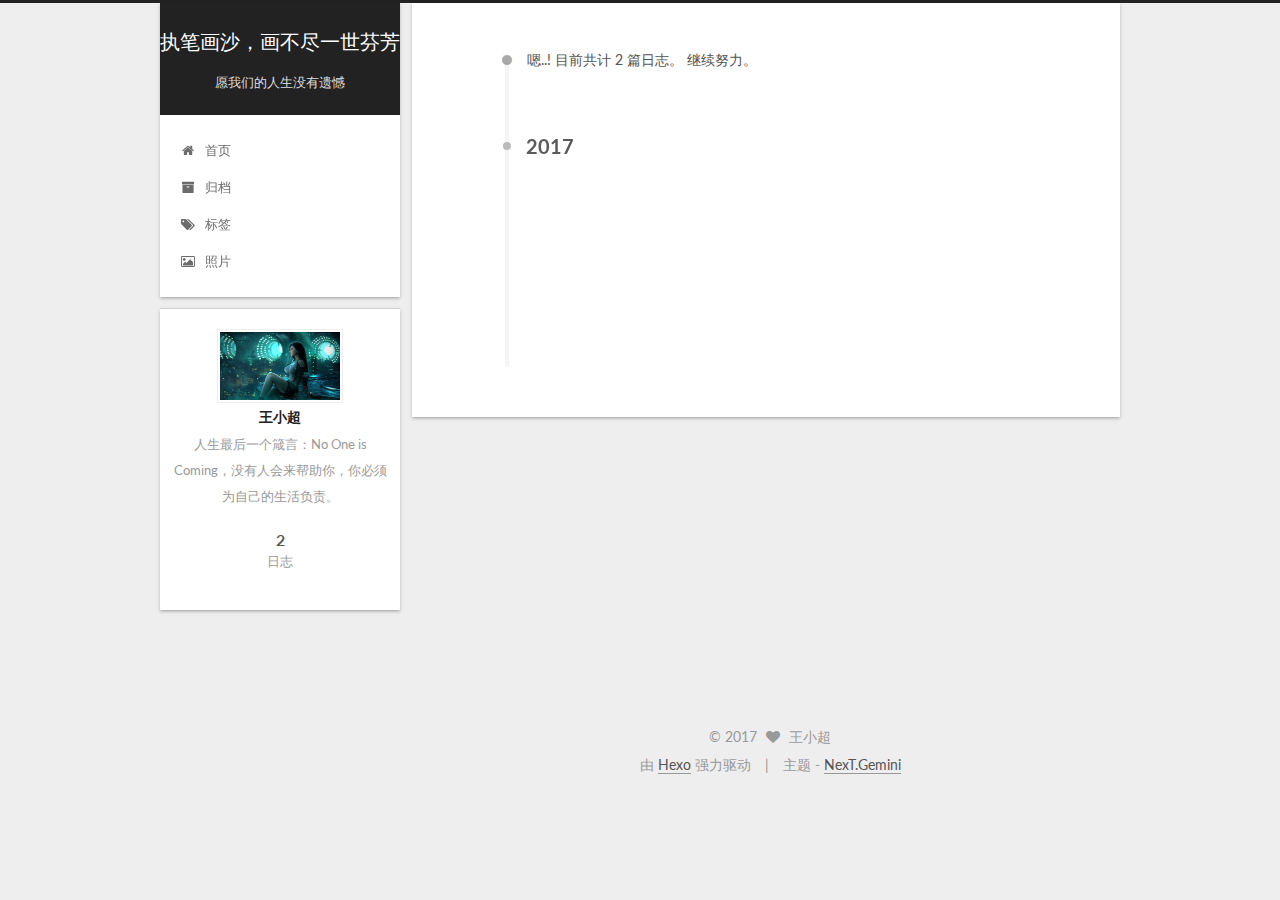
==== commit 1c4d9aaa: "第二次修改" ====
--- a/archives/index.html
+++ b/archives/index.html
@@ -333,7 +333,7 @@
         
             <a class="post-title-link" href="/2017/08/12/hello-world/" itemprop="url">
               
-                <span itemprop="name">Hello World</span>
+                <span itemprop="name">Hello</span>
               
             </a>
         
